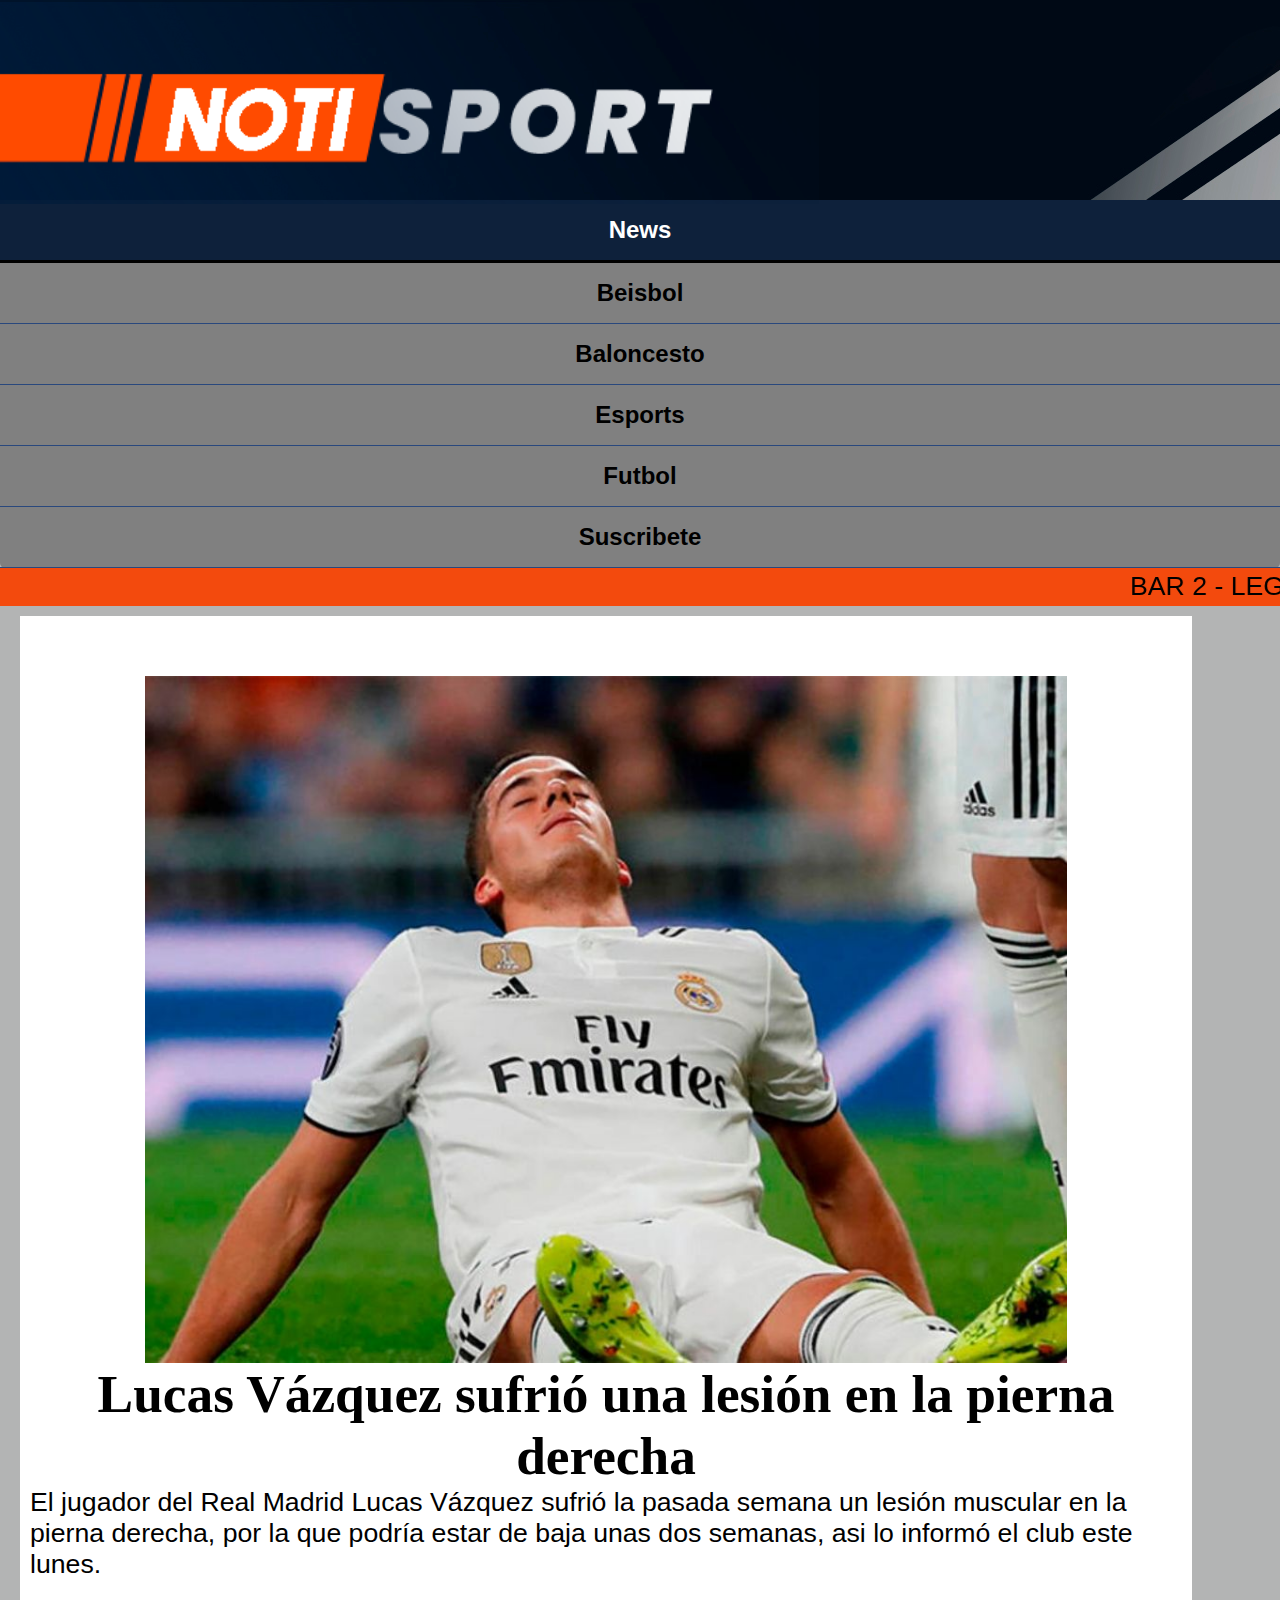
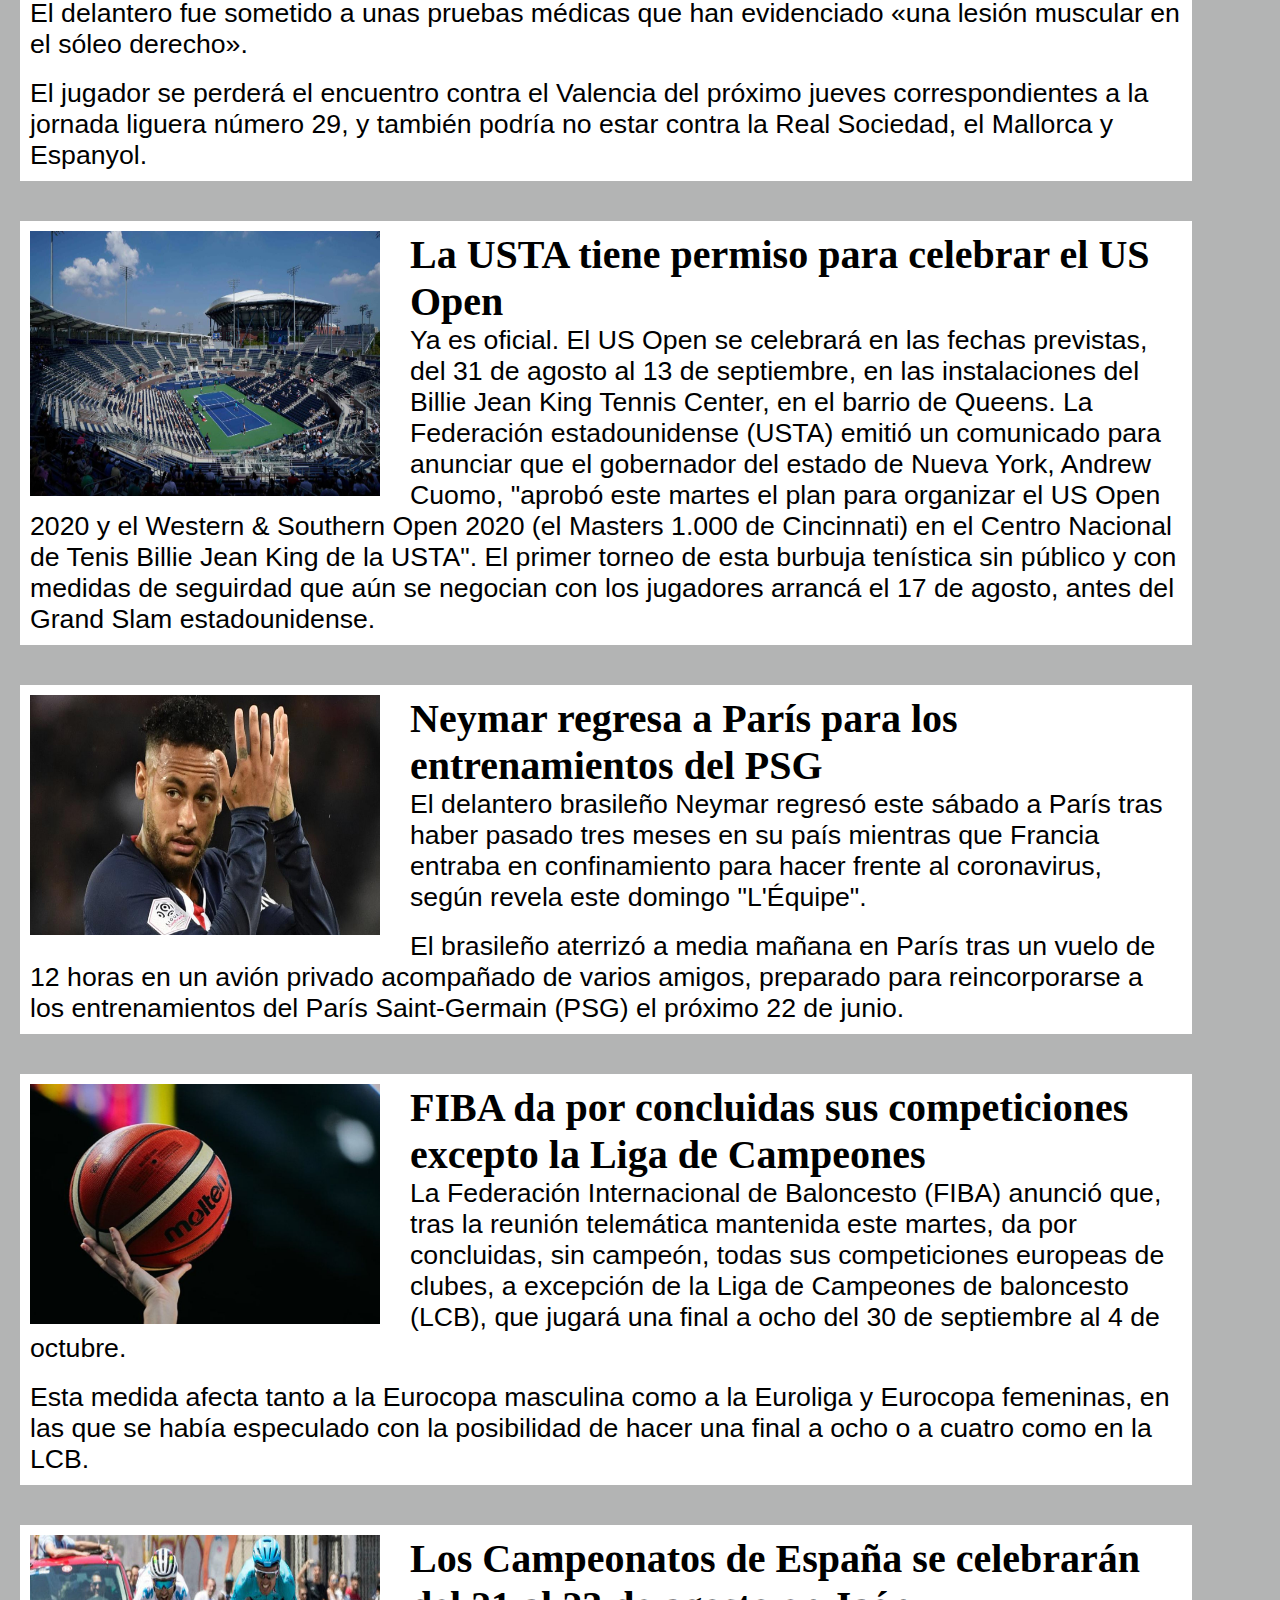
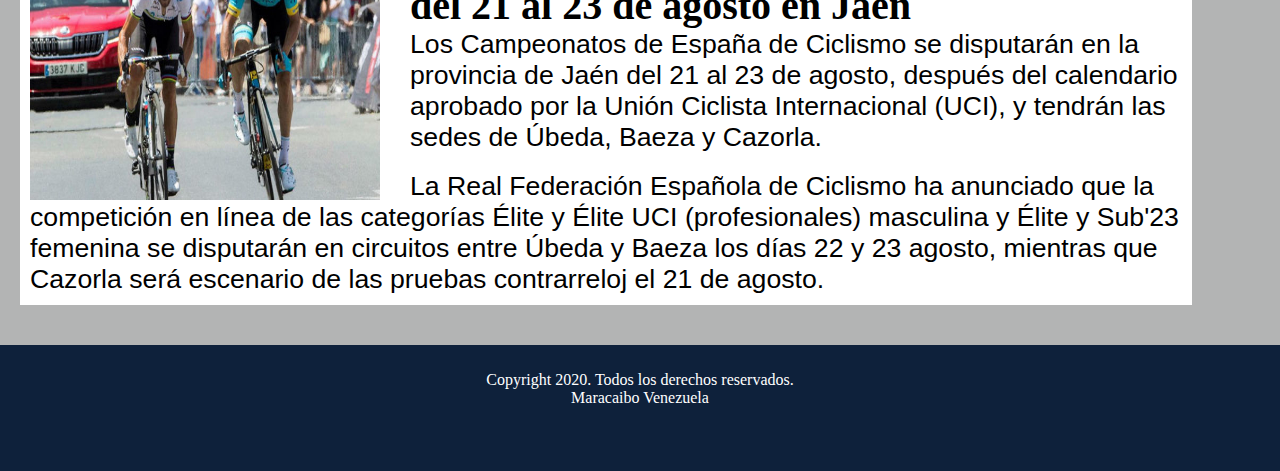
==== index.html @ 37adb6f9 "version1" ====
<!DOCTYPE html>
<html lang="en">
<head>
    <meta charset="UTF-8">
    <meta name="viewport" content="width=device-width, initial-scale=1.0">
    <meta http-equiv="X-UA-Compatible" content="ie=edge">
    <title>Notisports</title>
    <link rel="stylesheet" href="css/estilo.css">
</head>
<body>
    <div id="contenedor">
       
<div id="encabezado">
    <img src="img/logo.png" alt="">


</div>
<nav id="navegador" class="menu-main">
   
    <ol>
 <li><a href="index.html" class="active" >News </a></li>
        <li><a href="beisbol.html" >Beisbol</a></li>
        <li><a href="baloncesto.html" >Baloncesto</a></li>
        <li><a href="Esports.html" >Esports</a></li>
        <li><a href="futbol.html" >Futbol</a></li>
        <li><a href="suscribete.html" >Suscribete</a></li>
    
    </ol>
    
    
</nav>

<div id="mar">
    <marquee SCROLLAMOUNT=15 > BAR 2 - LEG 0                                                  RM 3 - EIB 1                                                           Ligue 1:Neymar regresa a París para los entrenamientos del PSG                                                                    Esports:League of Legends tendrá drops de recompensas en LEC y LCS                                      Ciclismo:Sagan correrá Tour y Giro y descarta las clásicas       </marquee>  
 
</div>
<div id="cuerpo"> 
<div id="noticia1">
    <img src="img/LÍDER172.jpg" alt="">
    <h2>Lucas Vázquez sufrió una lesión en la pierna derecha</h2>
    <p>El jugador del Real Madrid Lucas Vázquez sufrió la pasada semana un lesión muscular en la pierna derecha, por la que podría estar de baja unas dos semanas, asi lo informó el club este lunes.</p>
    <br>
    <p>El delantero fue sometido a unas pruebas médicas que han evidenciado «una lesión muscular en el sóleo derecho».</p>
    <br>
    <p>El jugador se perderá el encuentro contra el Valencia del próximo jueves correspondientes a la jornada liguera número 29, y también podría no estar contra la Real Sociedad, el Mallorca y Espanyol.</p>
</div>
<div id="noticia2">
    <img src="img/1592327865_415894_1592327933_noticia_normal.jpg" alt="">
    <h2>La USTA tiene permiso para celebrar el US Open</h2>
    <p>Ya es oficial. El US Open se celebrará en las fechas previstas, del 31 de agosto al 13 de septiembre, en las instalaciones del Billie Jean King Tennis Center, en el barrio de Queens. La Federación estadounidense (USTA) emitió un comunicado para anunciar que el gobernador del estado de Nueva York, Andrew Cuomo, "aprobó este martes el plan para organizar el US Open 2020 y el Western & Southern Open 2020 (el Masters 1.000 de Cincinnati) en el Centro Nacional de Tenis Billie Jean King de la USTA". El primer torneo de esta burbuja tenística sin público y con medidas de seguirdad que aún se negocian con los jugadores arrancá el 17 de agosto, antes del Grand Slam estadounidense.</p>
</div>
<div id="noticia3new">
    <img src="img/15921237642009 (1).jpg" alt="">
    <h2>Neymar regresa a París para los entrenamientos del PSG</h2>
    <p>El delantero brasileño Neymar regresó este sábado a París tras haber pasado tres meses en su país mientras que Francia entraba en confinamiento para hacer frente al coronavirus, según revela este domingo "L'Équipe".</p>
    <br>
    <p>El brasileño aterrizó a media mañana en París tras un vuelo de 12 horas en un avión privado acompañado de varios amigos, preparado para reincorporarse a los entrenamientos del París Saint-Germain (PSG) el próximo 22 de junio.</p>
</div>
<div id="noticia4new">
    <img src="img/JUGADOR-EQUIPO-POSICIÓ-FECHA-INNING-RIVAL16.jpg" alt="">
    <h2>FIBA da por concluidas sus competiciones excepto la Liga de Campeones</h2>
    <p>La Federación Internacional de Baloncesto (FIBA) anunció que, tras la reunión telemática mantenida este martes, da por concluidas, sin campeón, todas sus competiciones europeas de clubes, a excepción de la Liga de Campeones de baloncesto (LCB), que jugará una final a ocho del 30 de septiembre al 4 de octubre.</p>
    <br>
    <p>Esta medida afecta tanto a la Eurocopa masculina como a la Euroliga y Eurocopa femeninas, en las que se había especulado con la posibilidad de hacer una final a ocho o a cuatro como en la LCB.
    </p>
</div>
<div id="noticia5">
    <img src="img/15923310839052.jpg" alt="">
    <h2>Los Campeonatos de España se celebrarán del 21 al 23 de agosto en Jaén</h2>
    <p>Los Campeonatos de España de Ciclismo se disputarán en la provincia de Jaén del 21 al 23 de agosto, después del calendario aprobado por la Unión Ciclista Internacional (UCI), y tendrán las sedes de Úbeda, Baeza y Cazorla.</p>
    <br>
    <p>La Real Federación Española de Ciclismo ha anunciado que la competición en línea de las categorías Élite y Élite UCI (profesionales) masculina y Élite y Sub'23 femenina se disputarán en circuitos entre Úbeda y Baeza los días 22 y 23 agosto, mientras que Cazorla será escenario de las pruebas contrarreloj el 21 de agosto.</p>
</div>
    </div>
    
    <div id="footer">
        Copyright 2020. Todos los derechos reservados. <br /> Maracaibo Venezuela
    </div>
</body>
</html>
---- css/estilo.css ----
*{
    margin:0px;
    padding:0px;
    }
    
    p{
        font-family:  Helvetica, sans-serif;
      
    }
    body{
    margin:0px;
    padding:0px;
    background-color: #b3b4b4;
    color:white;
    }
h2{
    font-size: 40px;
}
#encabezado{
    background-image:url(../img/encabezado2.jpg);


width:100% ;
background-color: rgb(255, 255, 255);
height:200px ;
display: block;
margin:auto;



}
#mar{
    height:35px ;
    color: black;
    font-family: Arial, Helvetica, sans-serif;
    font-size: 20pt;
    text-align: center;
  
padding-top: 3px;
    background-color:#F34a0d;
}
#navegador{
background-color: grey;
text-align: right;
width: 100%;

  
}
.menu-main{
    border-radius: 95%;
    text-align: right;  
    display:flex;
    justify-content: space-between;
   width: 100%;
    border-bottom: 1px solid #ffffff;
    height:60px;
    line-height: 30px;
    border-radius: 5px;   
    }
    
.menu-main ol{
  text-align: right;
    display: flex;
    padding-left: 500px;
    margin:0px;

    
    
    
    }
    .menu-main ol li{
        list-style: none;
        display: block;
       


        }
    .menu-main ol li a{
    font-family: arial;
    
    color:black;
    text-decoration: none;
    font-size: 18pt;
    font-weight: bold;
    justify-content: center;
    align-items: center;
    display: block;
    padding: 15px 18px;
    text-align: center;
    }
    .menu-main a:hover{
    background-color:rgb(255, 62, 4);
    display: block;
    color: rgb(255, 255, 255);
 
    }
    .menu-main a.active{
    background-color: #0e213b;
    color: white;
   border-bottom: 3px solid rgb(0, 0, 0);
    }
#categoria{
    font-size: 18PT;
    margin-left: 60PX;
    margin-top: 35PX;
    border-left: 6PX SOLID violet;
}
#noticia1 h2{
    text-align: center;
    font-size: 40pt;
}
#noticia1{
background-color: white;
color: black;

padding: 30px 30px 30px 30px;
margin-bottom: 40px;   
width: 90%;
height: auto;
text-align: left;



margin-top: 10PX;
margin-left: 55px;
}
#noticia1 p{font-family: Arial, Helvetica, sans-serif;
    font-size: 20pt;}
#noticia1 img{
    width: 80%;
 padding-top: 50px;
display: block;
margin: auto;
}      

#noticia2{
    padding: 30px 30px 30px 30px;

    margin-bottom: 40px;   
    width: 90%;
    height: auto;
    background-color: white;
color: black;
  
    text-align: left;

    
    
    margin-top: 10PX;
    margin-left: 55px;
    }
    #noticia2 p{font-family: Arial, Helvetica, sans-serif;
        font-size: 20pt;}
    #noticia2 img{
        width: 350px;
        height: 265px;
        margin-right: 30px;
    
     
        float: left;
    }
    #noticia3{
        background-color: white;
        color: black;

        padding: 30px 30px 30px 30px;
margin-bottom: 40px;   
width: 90%;
        height: auto;
        text-align: left;
     
   
        
        margin-top: 10PX;
        margin-left: 55px;
        }
        #noticia3 p{font-family: Arial, Helvetica, sans-serif;
            font-size: 20pt;}
        #noticia3 img{
            width: 350px;
            height: 265px;
            margin-right: 30px;
        
           
            float: left;
        }
        #noticia4{
            padding: 30px 30px 30px 30px;
            margin-bottom: 40px;   
            width: 90%;
            height: auto;
            
            background-color: white;
            color: black;
            text-align: left;
           
       
            
            margin-top: 10PX;
            margin-left: 55px;
            }
            #noticia4 p{font-family: Arial, Helvetica, sans-serif;
                font-size: 20pt;}
            #noticia4 img{
                width: 350px;
                height: 265px;
                margin-right: 30px;
            
                
                float: left;
            }
        #noticia3bal{
            padding: 30px 30px 30px 30px;
            margin-bottom: 40px;   
            width: 90%;
            height: auto;
            
            background-color: white;
            color: black;
            text-align: left;
           
       
            
            margin-top: 10PX;
            margin-left: 55px;
            }
            #noticia3bal p{font-family: Arial, Helvetica, sans-serif;
                font-size: 20pt;}
            #noticia3bal img{
                width: 350px;
                height: 240px;
                margin-right: 30px;
            
                
                float: left;
            }
            #noticia2epo{
                padding: 30px 30px 30px 30px;
                margin-bottom: 40px;   
                width: 90%;
                height: auto;
                
                background-color: white;
                color: black;
                text-align: left;
               
           
                
                margin-top: 10PX;
                margin-left: 55px;
                }
                #noticia2epo p{font-family: Arial, Helvetica, sans-serif;
                    font-size: 20pt;}
                #noticia2epo img{
                    width: 350px;
                    height: 240px;
                    margin-right: 30px;
                
                    
                    float: left;
                }
                #noticia3new{
                    padding: 30px 30px 30px 30px;
                    margin-bottom: 40px;   
                    width: 90%;
                    height: auto;
                    
                    background-color: white;
                    color: black;
                    text-align: left;
                   
               
                    
                    margin-top: 10PX;
                    margin-left: 55px;
                    }
                    #noticia3new p{font-family: Arial, Helvetica, sans-serif;
                        font-size: 20pt;}
                    #noticia3new img{
                        width: 350px;
                        height: 240px;
                        margin-right: 30px;
                    
                        
                        float: left;
                    }
                    #noticia4new{
                        padding: 30px 30px 30px 30px;
                        margin-bottom: 40px;   
                        width: 90%;
                        height: auto;
                        
                        background-color: white;
                        color: black;
                        text-align: left;
                       
                   
                        
                        margin-top: 10PX;
                        margin-left: 55px;
                        }
                        #noticia4new p{font-family: Arial, Helvetica, sans-serif;
                            font-size: 20pt;}
                        #noticia4new img{
                            width: 350px;
                            height: 240px;
                            margin-right: 30px;
                        
                            
                            float: left;
                        }
            #noticia4bal{
                padding: 30px 30px 30px 30px;
                margin-bottom: 40px;   
                width: 90%;
                height: auto;
                
                background-color: white;
                color: black;
                text-align: left;
               
           
                
                margin-top: 10PX;
                margin-left: 55px;
                }
                #noticia4bal p{font-family: Arial, Helvetica, sans-serif;
                    font-size: 20pt;}
                #noticia4bal img{
                    width: 350px;
                    height: 240px;
                    margin-right: 30px;
                
                    
                    float: left;
                }
            #noticia5bal{
                padding: 30px 30px 30px 30px;
                margin-bottom: 40px;   
                width: 90%;
                height: auto;
                
                background-color: white;
                color: black;
                text-align: left;
               
           
                
                margin-top: 10PX;
                margin-left: 55px;
                }
                #noticia5bal p{font-family: Arial, Helvetica, sans-serif;
                    font-size: 20pt;}
                #noticia5bal img{
                    width: 350px;
                    height: 233px;
                    margin-right: 30px;
                
                    
                    float: left;
                }
                
            #noticia5{
                background-color: white;
                color: black;

                padding: 30px 30px 30px 30px;
                margin-bottom: 40px;   
                width: 90%;
                height: auto;
                text-align: left;
             
                 
                margin-top: 10PX;
                margin-left: 55px;
                }
                #noticia5 p{font-family: Arial, Helvetica, sans-serif;
                    font-size: 20pt;}
                #noticia5 img{
                    width: 350px;
                    height: 265px;
                    margin-right: 30px;
                
                  
                    float: left;
                }
                #footer{
                    width: 100%;
                    height: 100px;
                    background-color: #0e213b;
                    text-align: center;
color: white;
padding-top: 2%;
                }

           

@media (max-width: 1280px) {
    
    
    .menu-main {
        width: 100%;
    height: auto;
    border-bottom: 0px;
    display: block;
    }
    #encabezado{
        margin: auto;
    }
    #encabezado IMG{
        width: 64%;

     margin: auto;
    }
   #noticia1,#noticia2,#noticia3,#noticia4,#noticia5,#noticia5bal,#noticia4new,#noticia3new,#noticia4bal,#noticia3bal,#noticia2epo{
       margin-left: 20px;
       margin-right: 10px;
       width: 90%;
       height: auto;
       padding: 10px 10px 10px 10px;
       
   }




        
    .menu-main ol{
        display: block;
        padding-left: 0px;
    }
   
    .menu-main a{
    height: 30px;
    border-bottom: 1px solid #29487d;
    }

    
   }
   
   #formulario{
    background: rgba(243,74,13,1);
    background: -moz-linear-gradient(top, rgba(243,74,13,1) 12%, rgba(243,74,13,1) 47%, rgba(243,74,13,1) 53%, rgba(255,104,10,1) 54%);
    background: -webkit-gradient(left top, left bottom, color-stop(12%, rgba(243,74,13,1)), color-stop(47%, rgba(243,74,13,1)), color-stop(53%, rgba(243,74,13,1)), color-stop(54%, rgba(255,104,10,1)));
    background: -webkit-linear-gradient(top, rgba(243,74,13,1) 12%, rgba(243,74,13,1) 47%, rgba(243,74,13,1) 53%, rgba(255,104,10,1) 54%);
    background: -o-linear-gradient(top, rgba(243,74,13,1) 12%, rgba(243,74,13,1) 47%, rgba(243,74,13,1) 53%, rgba(255,104,10,1) 54%);
    background: -ms-linear-gradient(top, rgba(243,74,13,1) 12%, rgba(243,74,13,1) 47%, rgba(243,74,13,1) 53%, rgba(255,104,10,1) 54%);
    background: linear-gradient(to bottom, rgba(243,74,13,1) 12%, rgba(243,74,13,1) 47%, rgba(243,74,13,1) 53%, rgba(255,104,10,1) 54%);
    filter: progid:DXImageTransform.Microsoft.gradient( startColorstr='#f34a0d', endColorstr='#ff680a', GradientType=0 );
padding: 30px;

 width: 45%;
 margin: auto;
 margin-top: 250px;
border: 100px solid #0e213b;

 border-radius: 5px;

}
#formulario p{
    text-decoration: none;
    height: 40px;
    text-align: center;
    font-size: 20px;
}
#formulario a{
    text-decoration: none;
color: white;
}
#formulario a:hover{
    text-decoration: underline;
color: #0e213b;
}
.textbox{

 width: 100%;
 padding: 10px;
 margin-bottom: 35px;
 border-radius: 4px;
 border: 3px solid rgb(235, 147, 5);
 
 

}
.boton{
    width: 100%;
    border: none;
    padding: 12px;
    color: white;
    margin: 16px 0px;
    font-size: 20px;
    background-color: turquoise;
}
.boton:hover{
    background-color: rgb(0,0,001,01);

 
}
#footersus{
margin-top: 300px;
height: 140px;
    text-align: center;
    font-size: 40px;
    width: 100%;
 background-color: #0e213b;
}
#footersus p{
    padding-top: 20px;

}
#fechas{
    padding: 10px;
    margin-bottom: 20px;
    width: 100%;
}
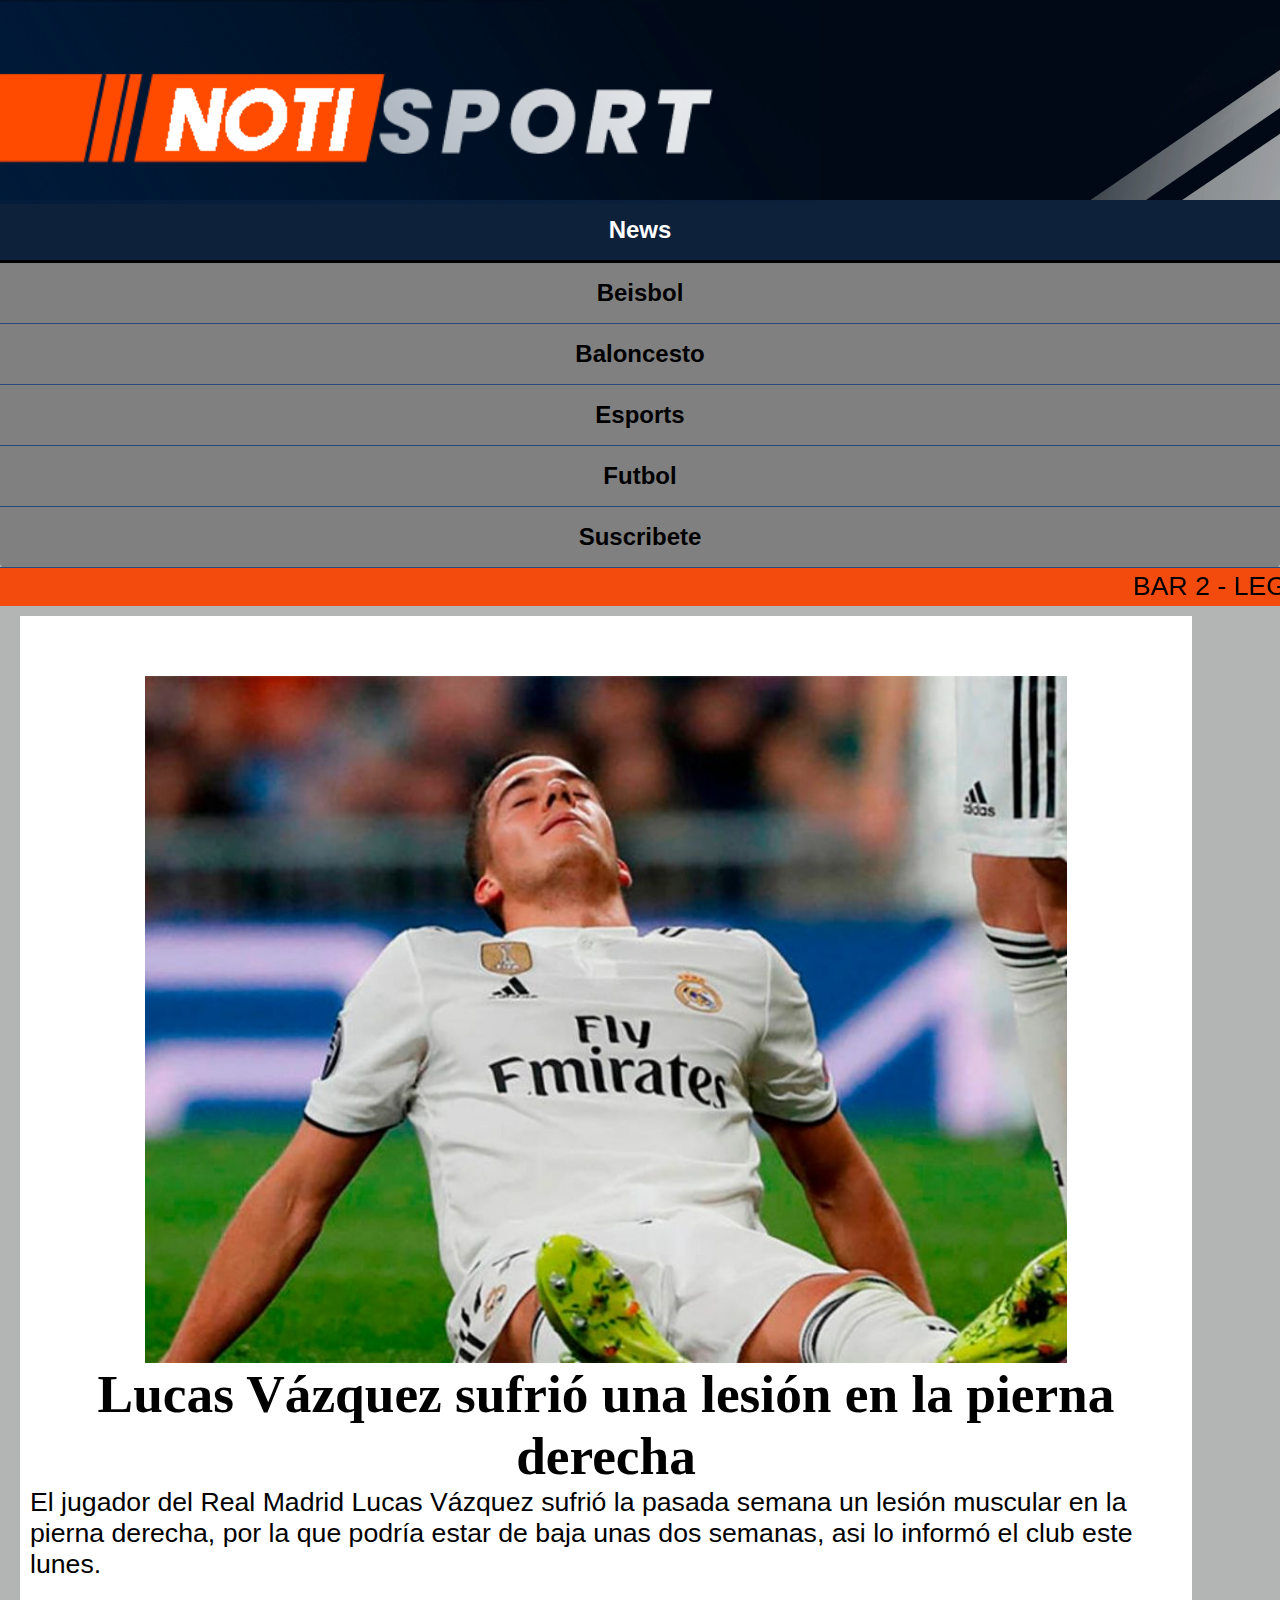
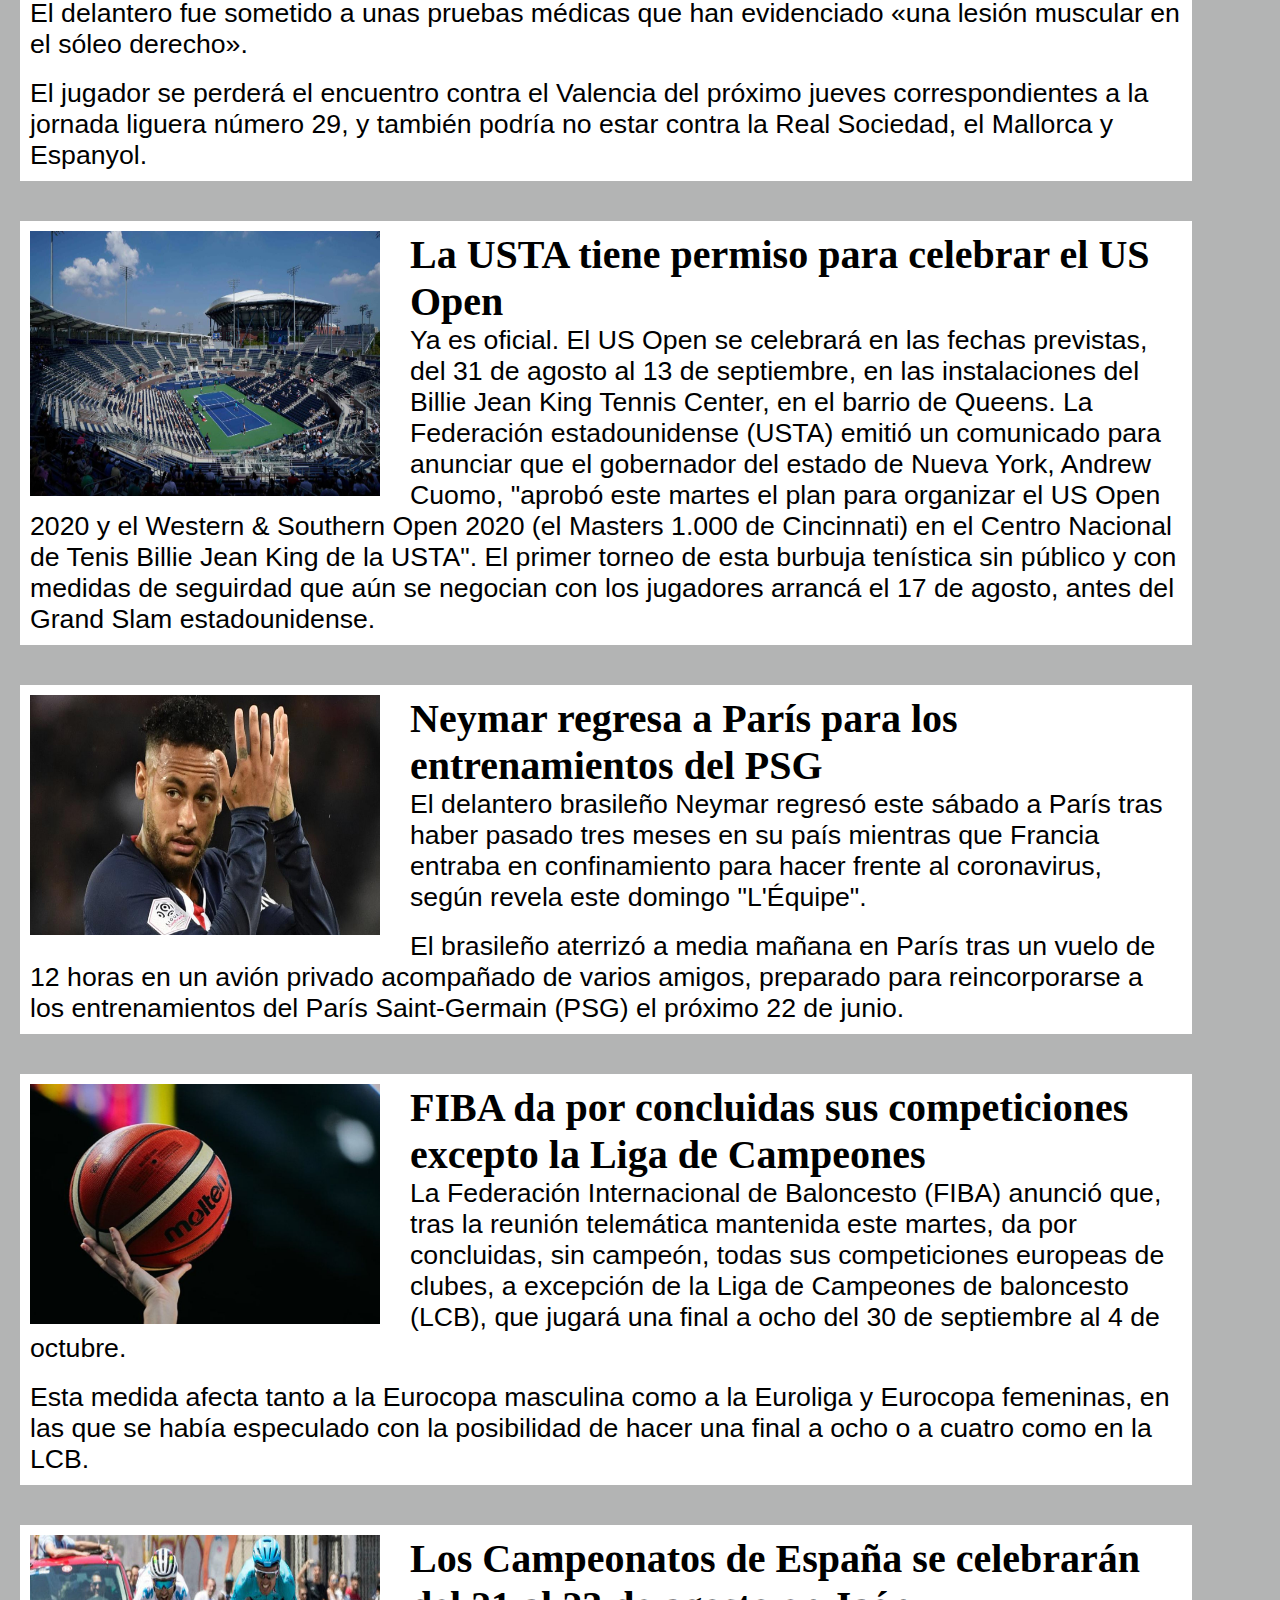
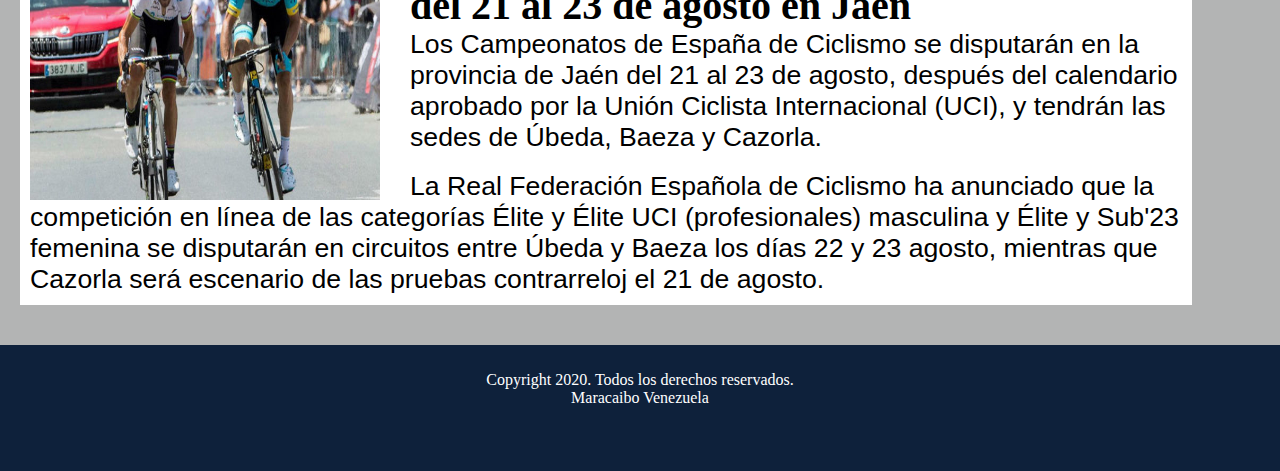
==== commit 7daab885: "version2" ====
--- a/index.html
+++ b/index.html
@@ -5,6 +5,7 @@
     <meta name="viewport" content="width=device-width, initial-scale=1.0">
     <meta http-equiv="X-UA-Compatible" content="ie=edge">
     <title>Notisports</title>
+    <link rel="icon" href="img/favicon.ico" type="image/x-icon">
     <link rel="stylesheet" href="css/estilo.css">
 </head>
 <body>
